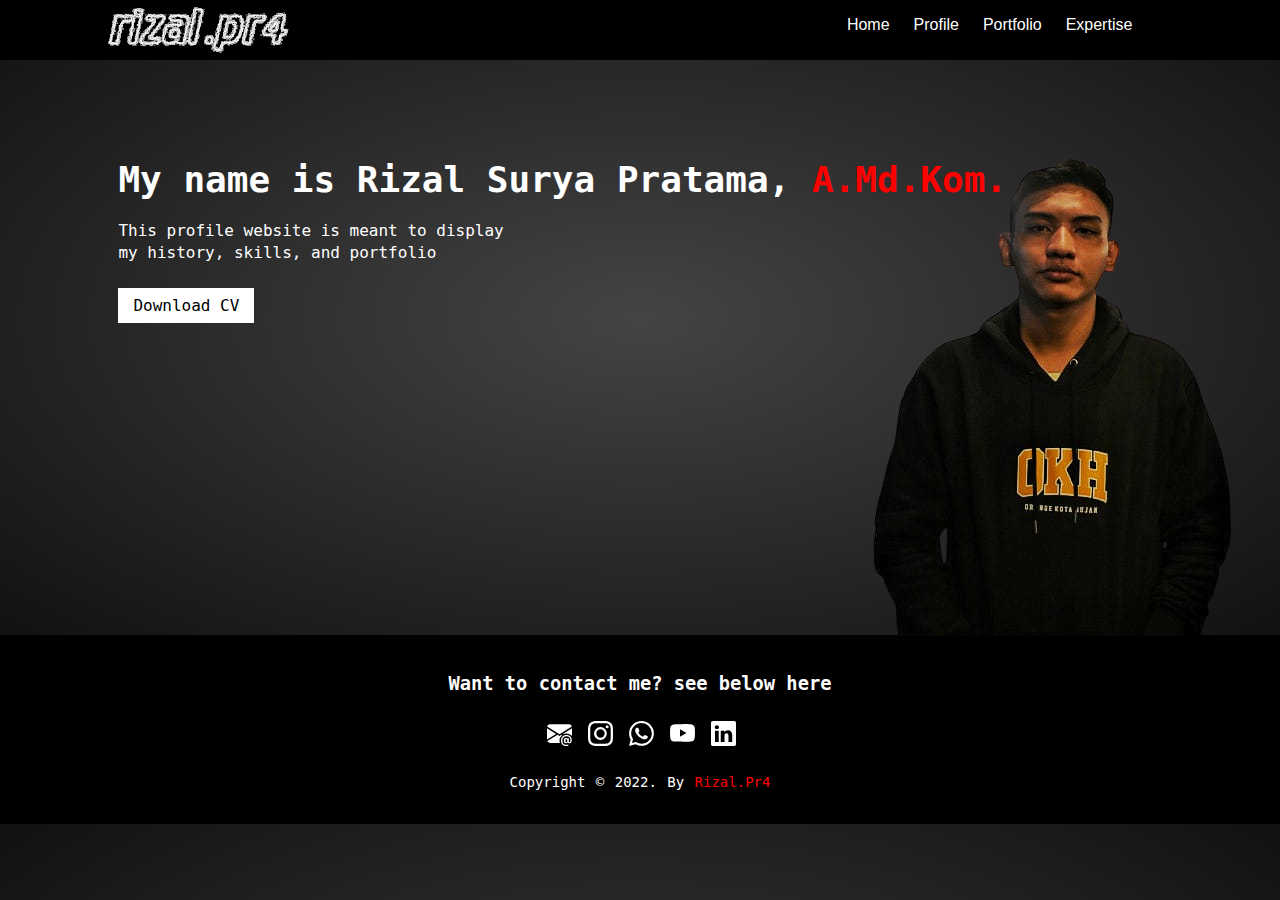
==== index.html @ 6aa80b67 "initial commit" ====
<!DOCTYPE html>
<html>
<head>
	<title>rizal.my.id</title>
	<link rel="stylesheet" type="text/css" href="css/style.css">
	<link rel="stylesheet" href="https://stackpath.bootstrapcdn.com/font-awesome/4.7.0/css/font-awesome.min.css">
</head>
<body>
	<nav>
		<input type="checkbox" name="" id="nav-button">
		<label for="nav-button">&#9776</label>

		<div class="logo">
			<img src="img/logonav.png" alt="logo">
		</div>
		<ul>
			<li><a href="index.html">Home</a></li>
			<li><a href="profile.html">Profile</a></li>
			<li><a href="portofolio.html">Portfolio</a></li>
			<li><a href="expertise.html">Expertise</a></li>
		</ul>
	</nav>
	<div class="container">		
		<div class="about">
			<h1>My name is Rizal Surya Pratama, <span>A.Md.Kom.</span></h1>
			<p>This profile website is meant to display <br>my history, skills, and portfolio
			</p>
				<div class="images">
					<img src="img/fotopro.png" align="right">
				</div>	
			<a href="https://export-download.canva.com/wBvmU/DAEIZjwBvmU/648/0-44266524809.pdf?X-Amz-Algorithm=AWS4-HMAC-SHA256&X-Amz-Credential=AKIAJHKNGJLC2J7OGJ6Q%2F20221227%2Fus-east-1%2Fs3%2Faws4_request&X-Amz-Date=20221227T024259Z&X-Amz-Expires=36818&X-Amz-Signature=933f9badecaeaae8f71e49087e8ce14217f3300a58af239a249ec30afe38cd86&X-Amz-SignedHeaders=host&response-content-disposition=attachment%3B%20filename%2A%3DUTF-8%27%27CV%2520Rizal%2520surya%2520pratama.pdf&response-expires=Tue%2C%2027%20Dec%202022%2012%3A56%3A37%20GMT">Download CV</a>
		</div>
		</div>
	<footer>
		<div class="footer-bottom">
			<h3>Want to contact me? see below here</h3>
				<ul class="socials">
				<li><a href="https://mail.google.com/mail/u/0/?view=cm&tf=1&fs=1&to=rizalsuryapratama7@gmail.com" target="blank"><svg xmlns="http://www.w3.org/2000/svg" fill="currentColor" class="bi bi-envelope-at-fill" viewBox="0 0 16 16">
  <path d="M2 2A2 2 0 0 0 .05 3.555L8 8.414l7.95-4.859A2 2 0 0 0 14 2H2Zm-2 9.8V4.698l5.803 3.546L0 11.801Zm6.761-2.97-6.57 4.026A2 2 0 0 0 2 14h6.256A4.493 4.493 0 0 1 8 12.5a4.49 4.49 0 0 1 1.606-3.446l-.367-.225L8 9.586l-1.239-.757ZM16 9.671V4.697l-5.803 3.546.338.208A4.482 4.482 0 0 1 12.5 8c1.414 0 2.675.652 3.5 1.671Z"/>
  <path d="M15.834 12.244c0 1.168-.577 2.025-1.587 2.025-.503 0-1.002-.228-1.12-.648h-.043c-.118.416-.543.643-1.015.643-.77 0-1.259-.542-1.259-1.434v-.529c0-.844.481-1.4 1.26-1.4.585 0 .87.333.953.63h.03v-.568h.905v2.19c0 .272.18.42.411.42.315 0 .639-.415.639-1.39v-.118c0-1.277-.95-2.326-2.484-2.326h-.04c-1.582 0-2.64 1.067-2.64 2.724v.157c0 1.867 1.237 2.654 2.57 2.654h.045c.507 0 .935-.07 1.18-.18v.731c-.219.1-.643.175-1.237.175h-.044C10.438 16 9 14.82 9 12.646v-.214C9 10.36 10.421 9 12.485 9h.035c2.12 0 3.314 1.43 3.314 3.034v.21Zm-4.04.21v.227c0 .586.227.8.581.8.31 0 .564-.17.564-.743v-.367c0-.516-.275-.708-.572-.708-.346 0-.573.245-.573.791Z"/>
</svg></a></li>
				<li><a href="https://www.instagram.com/rizal.pr4/" target="blank"><svg xmlns="http://www.w3.org/2000/svg" fill="currentColor" class="bi bi-instagram" viewBox="0 0 16 16">
					<path d="M8 0C5.829 0 5.556.01 4.703.048 3.85.088 3.269.222 2.76.42a3.917 3.917 0 0 0-1.417.923A3.927 3.927 0 0 0 .42 2.76C.222 3.268.087 3.85.048 4.7.01 5.555 0 5.827 0 8.001c0 2.172.01 2.444.048 3.297.04.852.174 1.433.372 1.942.205.526.478.972.923 1.417.444.445.89.719 1.416.923.51.198 1.09.333 1.942.372C5.555 15.99 5.827 16 8 16s2.444-.01 3.298-.048c.851-.04 1.434-.174 1.943-.372a3.916 3.916 0 0 0 1.416-.923c.445-.445.718-.891.923-1.417.197-.509.332-1.09.372-1.942C15.99 10.445 16 10.173 16 8s-.01-2.445-.048-3.299c-.04-.851-.175-1.433-.372-1.941a3.926 3.926 0 0 0-.923-1.417A3.911 3.911 0 0 0 13.24.42c-.51-.198-1.092-.333-1.943-.372C10.443.01 10.172 0 7.998 0h.003zm-.717 1.442h.718c2.136 0 2.389.007 3.232.046.78.035 1.204.166 1.486.275.373.145.64.319.92.599.28.28.453.546.598.92.11.281.24.705.275 1.485.039.843.047 1.096.047 3.231s-.008 2.389-.047 3.232c-.035.78-.166 1.203-.275 1.485a2.47 2.47 0 0 1-.599.919c-.28.28-.546.453-.92.598-.28.11-.704.24-1.485.276-.843.038-1.096.047-3.232.047s-2.39-.009-3.233-.047c-.78-.036-1.203-.166-1.485-.276a2.478 2.478 0 0 1-.92-.598 2.48 2.48 0 0 1-.6-.92c-.109-.281-.24-.705-.275-1.485-.038-.843-.046-1.096-.046-3.233 0-2.136.008-2.388.046-3.231.036-.78.166-1.204.276-1.486.145-.373.319-.64.599-.92.28-.28.546-.453.92-.598.282-.11.705-.24 1.485-.276.738-.034 1.024-.044 2.515-.045v.002zm4.988 1.328a.96.96 0 1 0 0 1.92.96.96 0 0 0 0-1.92zm-4.27 1.122a4.109 4.109 0 1 0 0 8.217 4.109 4.109 0 0 0 0-8.217zm0 1.441a2.667 2.667 0 1 1 0 5.334 2.667 2.667 0 0 1 0-5.334z"/>
				</svg></a></li>
				<li><a href="https://wa.me/6283819103579/" target="blank"><svg xmlns="http://www.w3.org/2000/svg" fill="currentColor" class="bi bi-whatsapp" viewBox="0 0 16 16">
  <path d="M13.601 2.326A7.854 7.854 0 0 0 7.994 0C3.627 0 .068 3.558.064 7.926c0 1.399.366 2.76 1.057 3.965L0 16l4.204-1.102a7.933 7.933 0 0 0 3.79.965h.004c4.368 0 7.926-3.558 7.93-7.93A7.898 7.898 0 0 0 13.6 2.326zM7.994 14.521a6.573 6.573 0 0 1-3.356-.92l-.24-.144-2.494.654.666-2.433-.156-.251a6.56 6.56 0 0 1-1.007-3.505c0-3.626 2.957-6.584 6.591-6.584a6.56 6.56 0 0 1 4.66 1.931 6.557 6.557 0 0 1 1.928 4.66c-.004 3.639-2.961 6.592-6.592 6.592zm3.615-4.934c-.197-.099-1.17-.578-1.353-.646-.182-.065-.315-.099-.445.099-.133.197-.513.646-.627.775-.114.133-.232.148-.43.05-.197-.1-.836-.308-1.592-.985-.59-.525-.985-1.175-1.103-1.372-.114-.198-.011-.304.088-.403.087-.088.197-.232.296-.346.1-.114.133-.198.198-.33.065-.134.034-.248-.015-.347-.05-.099-.445-1.076-.612-1.47-.16-.389-.323-.335-.445-.34-.114-.007-.247-.007-.38-.007a.729.729 0 0 0-.529.247c-.182.198-.691.677-.691 1.654 0 .977.71 1.916.81 2.049.098.133 1.394 2.132 3.383 2.992.47.205.84.326 1.129.418.475.152.904.129 1.246.08.38-.058 1.171-.48 1.338-.943.164-.464.164-.86.114-.943-.049-.084-.182-.133-.38-.232z"/>
</svg></a></li>
				<li><a href="https://www.youtube.com/channel/UCNbbqSHgrVQFHEGCxInoE7Q" target="blank"><svg xmlns="http://www.w3.org/2000/svg" fill="currentColor" class="bi bi-youtube" viewBox="0 0 16 16">
  <path d="M8.051 1.999h.089c.822.003 4.987.033 6.11.335a2.01 2.01 0 0 1 1.415 1.42c.101.38.172.883.22 1.402l.01.104.022.26.008.104c.065.914.073 1.77.074 1.957v.075c-.001.194-.01 1.108-.082 2.06l-.008.105-.009.104c-.05.572-.124 1.14-.235 1.558a2.007 2.007 0 0 1-1.415 1.42c-1.16.312-5.569.334-6.18.335h-.142c-.309 0-1.587-.006-2.927-.052l-.17-.006-.087-.004-.171-.007-.171-.007c-1.11-.049-2.167-.128-2.654-.26a2.007 2.007 0 0 1-1.415-1.419c-.111-.417-.185-.986-.235-1.558L.09 9.82l-.008-.104A31.4 31.4 0 0 1 0 7.68v-.123c.002-.215.01-.958.064-1.778l.007-.103.003-.052.008-.104.022-.26.01-.104c.048-.519.119-1.023.22-1.402a2.007 2.007 0 0 1 1.415-1.42c.487-.13 1.544-.21 2.654-.26l.17-.007.172-.006.086-.003.171-.007A99.788 99.788 0 0 1 7.858 2h.193zM6.4 5.209v4.818l4.157-2.408L6.4 5.209z"/>
</svg></a></li>
				<li><a href="https://www.linkedin.com/in/rizal-sp713/" target="blank"><svg xmlns="http://www.w3.org/2000/svg" fill="currentColor" class="bi bi-linkedin" viewBox="0 0 16 16">
  <path d="M0 1.146C0 .513.526 0 1.175 0h13.65C15.474 0 16 .513 16 1.146v13.708c0 .633-.526 1.146-1.175 1.146H1.175C.526 16 0 15.487 0 14.854V1.146zm4.943 12.248V6.169H2.542v7.225h2.401zm-1.2-8.212c.837 0 1.358-.554 1.358-1.248-.015-.709-.52-1.248-1.342-1.248-.822 0-1.359.54-1.359 1.248 0 .694.521 1.248 1.327 1.248h.016zm4.908 8.212V9.359c0-.216.016-.432.08-.586.173-.431.568-.878 1.232-.878.869 0 1.216.662 1.216 1.634v3.865h2.401V9.25c0-2.22-1.184-3.252-2.764-3.252-1.274 0-1.845.7-2.165 1.193v.025h-.016a5.54 5.54 0 0 1 .016-.025V6.169h-2.4c.03.678 0 7.225 0 7.225h2.4z"/>
</svg></a></li>
			</ul>
			<p>copyright &copy; 2022. by <span>rizal.pr4</span></p>
		</div>
	</footer>
</body>
</html>
---- css/style.css ----
html, body {
	margin: 0;
	padding: 0;
	background-image:radial-gradient(#444, #111);
}

/*awal nav*/
nav {
	overflow: hidden;
	width: 100%;
	background: black;
	position: fixed;
	top: 0;
	height: 60px;
	display: flex;
	justify-content: space-around;
}

nav .logo {
	font-size: 1rem;
	width: 30%;
	left: -35px;
	position: relative;
	top: -18px;
}

nav .logo img {
	padding-top: 20px;
	width: 191px;
}

nav li {
	display: inline;
}

nav a {
	text-decoration: none;
	color: white;
	font-family: sans-serif;
	padding: 0px 10px;
	transition: 0.15s;
}

nav a:hover{
	color: blue;
	background-color: white;
}

#nav-button {
	display: none;
}

nav label {
	display: none;
}
/*akhir nav*/


.container {
	color: white;
	padding-top: 1rem;
	font-family:'Fira Mono', monospace;
	background-image:radial-gradient(#444, #111);
}

/*awal tentang*/
.about {
	padding: 1rem;
	padding-bottom: 20rem;
	margin-left: 8%;
	margin-top: 8%;  

}

.about h1{
	font-size: 36px;
	margin-bottom: 20px;
}

span {
	color: red;
}

.about p{
	line-height: 22px;
	padding-bottom: 1rem;

}

.about a{
	background-color: white;
	padding: 8px 15px;
	color: black;
	text-decoration: none;
}

.about a:hover{
	background-color: blue;
	color: white;
}


.images img{
	margin-top: -17rem;


}



/*akhir tentang*/





/*awal footer*/
footer{
    background: #111;
    font-family:'Fira Mono', monospace;
    color: #fff;
    
}


.footer-bottom{
    background: #000;
    width: 100vw;
    padding: 20px 0;
    text-align: center;
}
.footer-bottom p{
    font-size: 14px;
    word-spacing: 2px;
    text-transform: capitalize;
}
.footer-bottom span{
    color: #ff0000;
    font-weight: 200;
}

.footer-bottom ul {
	margin-left: -2.3rem;
}


.socials{
    list-style: none;
    display: flex;
    align-items: center;
    justify-content: center;
}
.socials li{
    margin: 0.5rem;
}
.socials a{
    text-decoration: none;
    color: #fff;
}
.socials a i{
    width: 20px;
    height: 20px;
    transition: color .4s ease;
}

.socials a:hover i{
    color: #ff0000;
}

.socials a svg {
	width: 25px;
    height: 25px;
}


.socials a:hover svg{
    color: #ff0000;
}
/*akhir footer*/





/*layout responsive mobile*/

@media only screen and (max-width: 736px) and (orientation: portrait) {

	nav {
		align-items: center;
	}

	nav .logo {
		width: 30%;
		position: absolute;
		left: 0px;
	}

	nav .logo img {
		padding-top: 20px;
	}

	nav ul {
		position: fixed;
		top: 44px;
		width: 100%;
		background: black;
		max-height: 0;
		overflow: hidden;

	}

	nav li {
		display: block;
		width: 100%;
		padding: 5px;
	}

	nav a {
		width: 100%;
		display: block;
	}

	nav li:hover{
		background: white;
	}

	nav label{
		color: white;
		display: block;
		padding: 0px 10px;
		font-size: 30px;
		cursor: pointer;
		position: absolute;
		right: 2%;
	}

	nav label:hover {
		color: blue;
	}

	nav #nav-button:checked~ul {
		max-height: 100%;
		transition: all 1s ease-out;
	}

	.container {
		padding-top: 3rem;
		font-family:monospace;

	}


	.about{
		padding-bottom:1rem;
	}


	.images{
		padding-top: 7rem;
	}

	







}
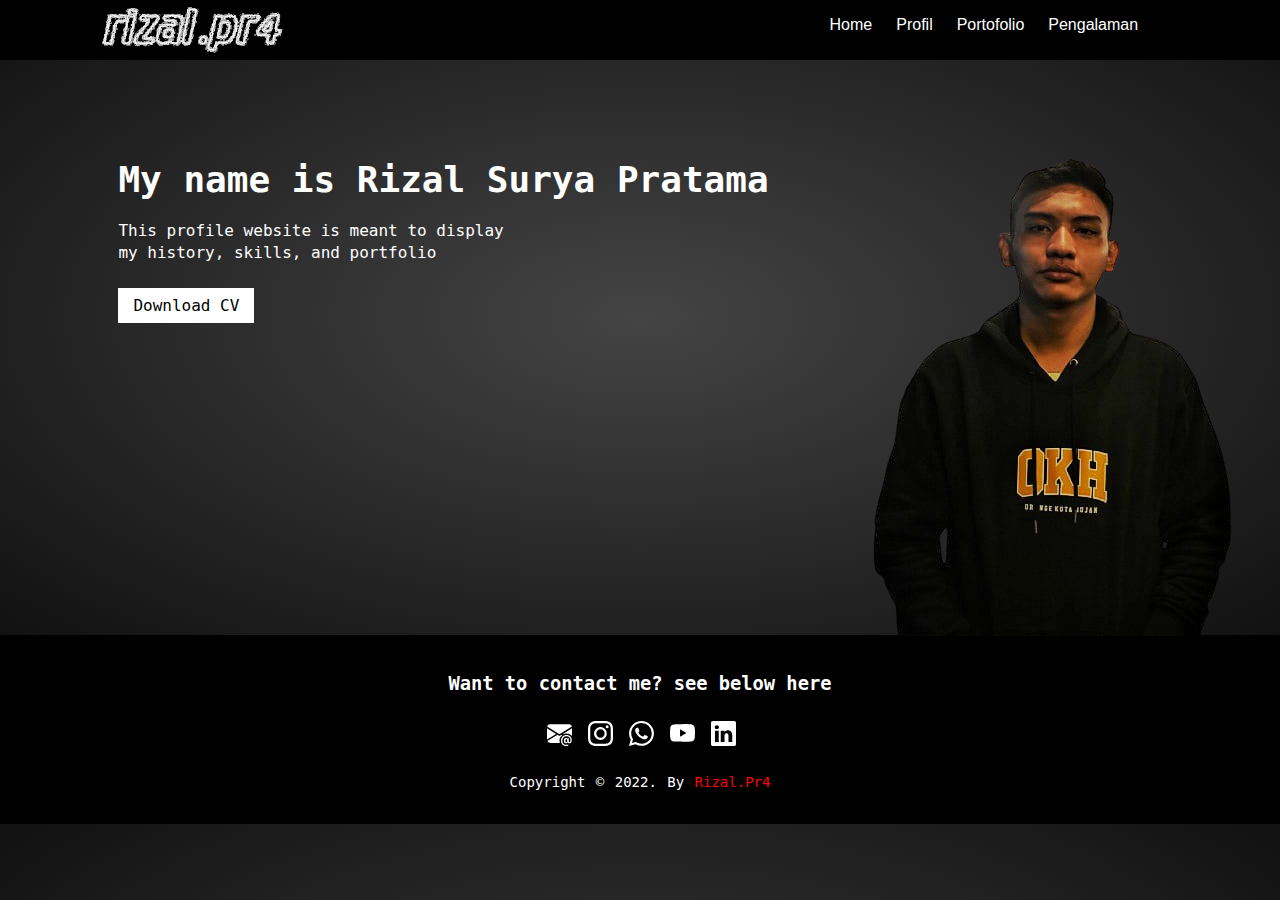
==== commit 9089f622: "Update index.html" ====
--- a/index.html
+++ b/index.html
@@ -1,7 +1,8 @@
 <!DOCTYPE html>
 <html>
 <head>
-	<title>rizal.my.id</title>
+	<meta name="viewport" content="width=device-width, initial-scale=1">
+	<title>Rizal - Profile</title>
 	<link rel="stylesheet" type="text/css" href="css/style.css">
 	<link rel="stylesheet" href="https://stackpath.bootstrapcdn.com/font-awesome/4.7.0/css/font-awesome.min.css">
 </head>
@@ -15,20 +16,20 @@
 		</div>
 		<ul>
 			<li><a href="index.html">Home</a></li>
-			<li><a href="profile.html">Profile</a></li>
-			<li><a href="portofolio.html">Portfolio</a></li>
-			<li><a href="expertise.html">Expertise</a></li>
+			<li><a href="profile.html">Profil</a></li>
+			<li><a href="portofolio.html">Portofolio</a></li>
+			<li><a href="expertise.html">Pengalaman</a></li>
 		</ul>
 	</nav>
 	<div class="container">		
 		<div class="about">
-			<h1>My name is Rizal Surya Pratama, <span>A.Md.Kom.</span></h1>
+			<h1>My name is Rizal Surya Pratama</h1>
 			<p>This profile website is meant to display <br>my history, skills, and portfolio
 			</p>
 				<div class="images">
 					<img src="img/fotopro.png" align="right">
 				</div>	
-			<a href="https://export-download.canva.com/wBvmU/DAEIZjwBvmU/648/0-44266524809.pdf?X-Amz-Algorithm=AWS4-HMAC-SHA256&X-Amz-Credential=AKIAJHKNGJLC2J7OGJ6Q%2F20221227%2Fus-east-1%2Fs3%2Faws4_request&X-Amz-Date=20221227T024259Z&X-Amz-Expires=36818&X-Amz-Signature=933f9badecaeaae8f71e49087e8ce14217f3300a58af239a249ec30afe38cd86&X-Amz-SignedHeaders=host&response-content-disposition=attachment%3B%20filename%2A%3DUTF-8%27%27CV%2520Rizal%2520surya%2520pratama.pdf&response-expires=Tue%2C%2027%20Dec%202022%2012%3A56%3A37%20GMT">Download CV</a>
+			<a href="https://drive.google.com/file/d/114pfljgm4I6QeZDnWFyy4bD88csZJHOa/view?usp=drivesdk">Download CV</a>
 		</div>
 		</div>
 	<footer>
@@ -56,4 +57,4 @@
 		</div>
 	</footer>
 </body>
-</html>+</html>
--- a/css/style.css
+++ b/css/style.css
@@ -184,7 +184,7 @@
 
 /*layout responsive mobile*/
 
-@media only screen and (max-width: 736px) and (orientation: portrait) {
+@media only screen and (max-width: 720px) and (max-height: 1600px) {
 
 	nav {
 		align-items: center;
